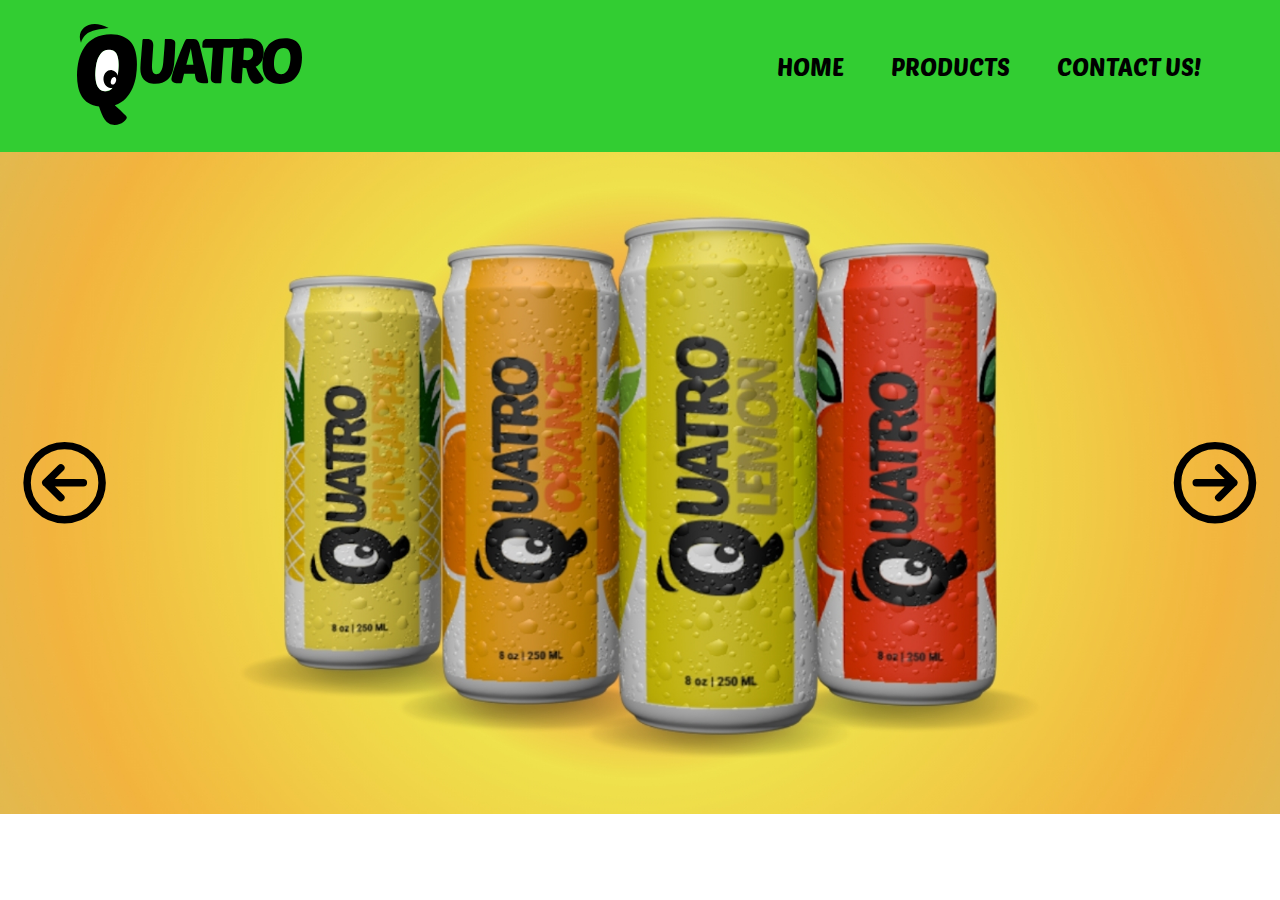
==== index.html @ ce41fed0 "Merge pull request #2 from Tbenipal/dev.tb.bigupdate" ====
<!DOCTYPE html>
<html lang="en">
<head>
    <link rel="preconnect" href="https://fonts.googleapis.com">
    <link rel="preconnect" href="https://fonts.gstatic.com" crossorigin>
    <link href="https://fonts.googleapis.com/css2?family=Poetsen+One&display=swap" rel="stylesheet">
    <link rel="preconnect" href="https://fonts.googleapis.com">
    <link rel="preconnect" href="https://fonts.gstatic.com" crossorigin>
    <link href="https://fonts.googleapis.com/css2?family=Poetsen+One&family=Roboto+Condensed:ital,wght@0,100..900;1,100..900&display=swap" rel="stylesheet">
    <meta charset="UTF-8">
    <meta name="viewport" content="width=device-width, initial-scale=1.0">
    <title>Quatro</title>
    <link href="css/main.css" rel="stylesheet">
    <link href="css/grid.css" rel="stylesheet">    
</head>

<body>
        <nav>
            <div id="nav-menu">
                <label>
                    <img src="images/Logo.svg" alt="Quatro" class="logo">
                </label>
        
                <ul class="main-menu">
                    <li><a href="#">Home</a></li>
                    <li><a href="#">Products</a></li>
                    <li><a href="#">Contact Us!</a></li>
                </ul>
    
                <div class="hamburger">
                    <img src="images/Asset 4.svg" alt="menu">
                </div>
        
                <ul class="mobile-navbar">
                    <img class="close-burger" src="images/close-burger.svg" alt="close">
                    <li class="nav-item"><a href="#" class="nav-link">Home</a></li>
                    <li class="nav-item"><a href="#" class="nav-link">Products</a></li>
                    <li class="nav-item"><a href="#" class="nav-link">Contact Us!</a></li>
                </ul>
            </div>
        </nav>

        <div class="grid-con">
            <div class="col-span-full">
                <div id="slider-container">
                    <div id="image-slider">
                      <img class="slider-image" src="images/Slideshow/Together_1.jpg" alt="All Drinks">
                      <img class="slider-image" src="images/Slideshow/Lemon.jpg" alt="Lemon Slideshow">
                      <img class="slider-image" src="images/Slideshow/Orange.jpg" alt="Orange Slideshow">
                      <img class="slider-image" src="images/Slideshow/Pineapple.jpg" alt="Pineapple Slideshow">
                      <img class="slider-image" src="images/Slideshow/Grapefruit.jpg" alt="Grapefruit Slideshow">
                    </div>
                    <div id="next-img"><img src="images/Next.svg" alt="Next"></div>
                    <div id="prev-img"><img src="images/Previous.svg" alt="Previous"></div>
                </div>

                <div id="item-container">
                    <div id="item-slider">
                      <img class="item-img" src="images/Lemon_Front2.png" alt="All Drinks">
                      <img class="item-img" src="images/Orange_Front2.png" alt="Lemon Slideshow">
                      <img class="item-img" src="images/Pineapple_Front2.png" alt="Orange Slideshow">
                      <img class="item-img" src="images/Grapefruit_Front2.png" alt="Pineapple Slideshow">
                    </div>
                    <div id="next-item"><img src="images/next-item.svg" alt="Next"></div>
                    <div id="prev-item"><img src="images/previous-item.svg" alt="Previous"></div>
                    <div id="btn-1"><h3>View Product!</h3></div>
                </div>
            </div>
        </div>
    <script src="js/main.js"></script>
</body>
</html>
---- css/main.css ----
* {
    text-decoration: none;
    list-style: none;
    box-sizing: border-box;
  }
  
  html, body {
    padding: 0;
    margin: 0;
    height: 100%;
    font-family: "Poetsen One", sans-serif;
    font-weight: 400;
    font-style: normal;
    overflow-x: hidden;
  }
  
  .container {
    position: relative;
  }
  
  .hidden {
    display: none;
  }
  
  .logo {
    width: 30%;
    margin: 20px 30px;
    z-index: 99;
  }
  
  nav {
    justify-content: center;
    background-color: limegreen;
  }
  
  nav ul {
    display: none;
  }
  
  .hamburger {
    width: 7%;
    float: right;
    margin: 30px 35px;
    max-width: 45px;
    cursor: pointer;
  }
  
  .mobile-navbar {
    display: none;
    position: fixed;
    top: 0;
    right: 0;
    height: 100vh;
    width: 225px;
    z-index: 999;
    background-color: limegreen;
    box-shadow: -10px 0 10px rgba(0, 0, 0, 0.1);
    display: none;
    flex-direction: column;
  }
  
  .mobile-navbar li {
    width: 100%;
    list-style-type: none;
  }
  
  .mobile-navbar a {
    width: 100%;
    font-size: 18px;
    color: black;
    text-decoration: none;
    padding: 15px;
    font-family: "Poetsen One", sans-serif;
    font-weight: 400;
    font-style: normal;
    display: block;
    text-align: start;
  }
  
  .mobile-navbar li :hover {
    color: white;
    background-color: black;
    text-decoration: none;
  }
  
  .mobile-navbar.active {
    display: block;
  }
  
  .close-burger {
    width: 30px;
    padding-top: 25px;
    padding-bottom: 25px;
    margin-top: 5px;
    margin-left: 160px;
    cursor: pointer;
  }
  
  #slider-container{
    overflow:hidden;
    position:relative;
    height: auto;
  }
  
  #image-slider{
    position:relative;
    display:flex;
    transition:transform .5s ease-in-out;
    height: 100%;
  }
  
  .slider-image{
    max-width:100%;
    height:auto;
  }
  
  #next-img img {
    position: absolute;
    top: 50%;
    transform: translateY(-50%);
    width: 7%;
    cursor: pointer;
  }
  
  #prev-img img {
    position: absolute;
    top: 50%;
    transform: translateY(-50%);
    width: 7%;
    cursor: pointer;
  }
  
  #prev-img img {
    left: 20px;
  }
  
  #next-img img {
    right: 20px;
  }
  
  #item-container{
    overflow:hidden;
    position:relative;
    height: auto;
    padding-bottom: 100px;
    background-color: limegreen;
  }
  
  #item-slider{
    position:relative;
    display:flex;
    transition:transform .5s ease-in-out;
    height: 100%;
  }
  
  .item-img{
    max-width:100%;
    height:auto;
    display: flex;
  }
  
  #next-item img {
    position: absolute;
    top: 50%;
    transform: translateY(-200%);
    width: 7%;
    cursor: pointer;
  }
  
  #prev-item img {
    position: absolute;
    top: 50%;
    transform: translateY(-200%);
    width: 7%;
    cursor: pointer;
  }
  
  #prev-item img {
    left: 75px;
  }
  
  #next-item img {
    right: 75px;
  }
  
  #btn-1 {
    position: absolute;
    display: flex;
    align-items: center;
    justify-content: center;
    background-color: white;
    color: black;
    width: 200px;
    height: 50px;
    border-radius: 50px;
    margin: 0 auto;
    right: 0;
    left: 0;
  }
  
  #btn-1:hover {
    color: limegreen;
    background-color: black;
    cursor: pointer;
  }
  
  
  
  /* Tablet Grid */
  @media screen and (min-width: 768px) {
    .logo {
      position: relative;
      max-width: 225px;
      margin: 24px 40px;
    }
  
  
    nav ul {
      float: right;
      margin-right: 20px;
      display: block;
    }
  
    nav ul li {
      display: inline-block;
      line-height: 80px;
      margin: 25px 15px;
    }
  
    nav ul li a {
      color: black;
      font-size: 20px;
      padding: 7px;
      border-radius: 3px;
      text-transform: uppercase;
    }
  
    nav ul li a:hover {
      color: white;
      background-color: black;
      padding: 10px;
      transition: .5s;
    }
  
    .mobile-navbar {
      display: none;
    }
  
    .mobile-navbar.active {
      display: none;
    }
  
    .hamburger {
      display: none;
    }
  
    #next-item img {
      position: absolute;
      top: 50%;
      transform: translateY(-150%);
      width: 7%;
      cursor: pointer;
    }
    
    #prev-item img {
      position: absolute;
      top: 50%;
      transform: translateY(-150%);
      width: 7%;
      cursor: pointer;
    }
  
    #prev-item img {
      left: 100px;
    }
    
    #next-item img {
      right: 100px;
    }
    
  
    .item-img {
      max-width: 100%; /* adjust the width to your liking */
      height: auto;
      margin: 0 auto; /* center the image horizontally */
    }
  
    #btn-1 {
      position: absolute;
      display: flex;
      align-items: center;
      justify-content: center;
      background-color: white;
      color: black;
      font-size: 22px;
      width: 250px;
      height: 60px;
      border-radius: 50px;
      margin: 0 auto;
      right: 0;
      left: 0;
    }
    
    #btn-1:hover {
      color: limegreen;
      background-color: black;
      cursor: pointer;
    }
  }
  
  /* Desktop Grid */
  @media screen and (min-width: 1200px) {
  
    .logo {
      position: relative;
      width: 225px;
      left: -125px;
    }
  
    nav ul {
      margin-top: -15px;
    }
  
    nav ul li a {
      color: black;
      font-size: 24px;
      padding: 7px;
      border-radius: 3px;
      text-transform: uppercase;
    }
  
    .main-menu {
      position: relative;
      right: -125px;
    }
  
    #nav-menu {
      background-color: limegreen;
      width: 100%;
      display: flex;
      align-items: center;
      justify-content: space-evenly;
      padding: 0px;
    }
  
    #item-container, #item-slider {
      display: none;
    }
  }
---- css/grid.css ----
/* Grid Styles Outline 
1- General Style
  -Utility Class
2- Mobile Grid Styles
3- Tablet Grid Styles
4- Desktop Grid Styles
5- Extra Large Grid Styles

*/

/* 1. ---General Grid Styles--- */

html {
  box-sizing: border-box;
  scroll-behavior: smooth;
}

*,
*::before,
*::after {
  box-sizing: inherit;
  padding: 0;
  margin: 0;
}

/* ---Utility Classes--- */

.hidden {
  display: none;
}

.hide {
  display: none !important;
}

/* 2. ---Mobile Grid Styles--- */
.full-width-grid-con {
  display: grid;
  grid-template-columns: repeat(4, minmax(0, 1fr));
  grid-column-gap: 12px;
}

.grid-con {
  display: grid;
  grid-template-columns: repeat(4, minmax(0, 1fr));
  grid-column-gap: 12px;
  margin: 0 auto;
}

.col-span-1 {
  grid-column: span 1 / span 1;
}

.col-span-2 {
  grid-column: span 2 / span 2;
}

.col-span-3 {
  grid-column: span 3 / span 3;
}

.col-span-4 {
  grid-column: span 4 / span 4;
}

.col-span-full {
  grid-column: 1/-1;
}

.col-start-1 {
  grid-column-start: 1;
}

.col-start-2 {
  grid-column-start: 2;
}

.col-start-3 {
  grid-column-start: 3;
}

.col-start-4 {
  grid-column-start: 4;
}

.col-start-5 {
  grid-column-start: 5;
}

.col-start-6 {
  grid-column-start: 6;
}

.col-start-7 {
  grid-column-start: 7;
}

.col-start-8 {
  grid-column-start: 8;
}

.col-start-9 {
  grid-column-start: 9;
}

.col-start-10 {
  grid-column-start: 10;
}

.col-start-11 {
  grid-column-start: 11;
}

.col-start-12 {
  grid-column-start: 12;
}

.col-end-1 {
  grid-column-end: 1;
}

.col-end-2 {
  grid-column-end: 2;
}

.col-end-3 {
  grid-column-end: 3;
}

.col-end-4 {
  grid-column-end: 4;
}

.col-end-5 {
  grid-column-end: 5;
}

.col-end-6 {
  grid-column-end: 6;
}

.col-end-7 {
  grid-column-end: 7;
}

.col-end-8 {
  grid-column-end: 8;
}

.col-end-9 {
  grid-column-end: 9;
}

.col-end-10 {
  grid-column-end: 10;
}

.col-end-11 {
  grid-column-end: 11;
}

.col-end-12 {
  grid-column-end: 12;
}

/* 3. ---Tablet Library Grid Styles--- */

@media screen and (min-width: 768px) {
  .full-width-grid-con {
    display: grid;
    grid-template-columns: 1fr minmax(0, 1200px) 1fr;
  }

  .grid-con {
    grid-template-columns: repeat(8, minmax(0, 1fr));
  }

  .m-col-start-1 {
    grid-column-start: 1;
  }

  .m-col-start-2 {
    grid-column-start: 2;
  }

  .m-col-start-3 {
    grid-column-start: 3;
  }

  .m-col-start-4 {
    grid-column-start: 4;
  }

  .m-col-start-5 {
    grid-column-start: 5;
  }

  .m-col-start-6 {
    grid-column-start: 6;
  }

  .m-col-start-7 {
    grid-column-start: 7;
  }

  .m-col-start-8 {
    grid-column-start: 8;
  }

  .m-col-end-1 {
    grid-column-end: 1;
  }

  .m-col-end-2 {
    grid-column-end: 2;
  }

  .m-col-end-3 {
    grid-column-end: 3;
  }

  .m-col-end-4 {
    grid-column-end: 4;
  }

  .m-col-end-5 {
    grid-column-end: 5;
  }

  .m-col-end-6 {
    grid-column-end: 6;
  }

  .m-col-end-7 {
    grid-column-end: 7;
  }

  .m-col-end-8 {
    grid-column-end: 8;
  }

  .m-col-end-9 {
    grid-column-end: 9;
  }
}

/* 4. ---Desktop Library Grid Styles--- */

@media screen and (min-width: 1200px) {
  .grid-con {
    grid-template-columns: repeat(12, minmax(0, 1fr));
  }

  .l-col-start-1 {
    grid-column-start: 1;
  }
  
  .l-col-start-2 {
    grid-column-start: 2;
  }
  
  .l-col-start-3 {
    grid-column-start: 3;
  }

  .l-col-start-4 {
    grid-column-start: 4;
  }

  .l-col-start-5 {
    grid-column-start: 5;
  }

  .l-col-start-6 {
    grid-column-start: 6;
  }

  .l-col-start-7 {
    grid-column-start: 7;
  }

  .l-col-start-8 {
    grid-column-start: 8;
  }

  .l-col-start-9 {
    grid-column-start: 9;
  }

  .l-col-start-10 {
    grid-column-start: 10;
  }

  .l-col-start-11 {
    grid-column-start: 11;
  }

  .l-col-start-12 {
    grid-column-start: 12;
  }

  .l-col-end-1 {
    grid-column-end: 1;
  }

  .l-col-end-2 {
    grid-column-end: 2;
  }

  .l-col-end-3 {
    grid-column-end: 3;
  }

  .l-col-end-4 {
    grid-column-end: 4;
  }

  .l-col-end-5 {
    grid-column-end: 5;
  }

  .l-col-end-6 {
    grid-column-end: 6;
  }

  .l-col-end-7 {
    grid-column-end: 7;
  }

  .l-col-end-8 {
    grid-column-end: 8;
  }

  .l-col-end-9 {
    grid-column-end: 9;
  }

  .l-col-end-10 {
    grid-column-end: 10;
  }

  .l-col-end-11 {
    grid-column-end: 11;
  }

  .l-col-end-12 {
    grid-column-end: 12;
  }
  
  .l-col-end-13 {
    grid-column-end: 13;
  }
}

/* 5. ---X-Large Desktop Library Grid Styles--- */

@media screen and (min-width: 1920px) {
}
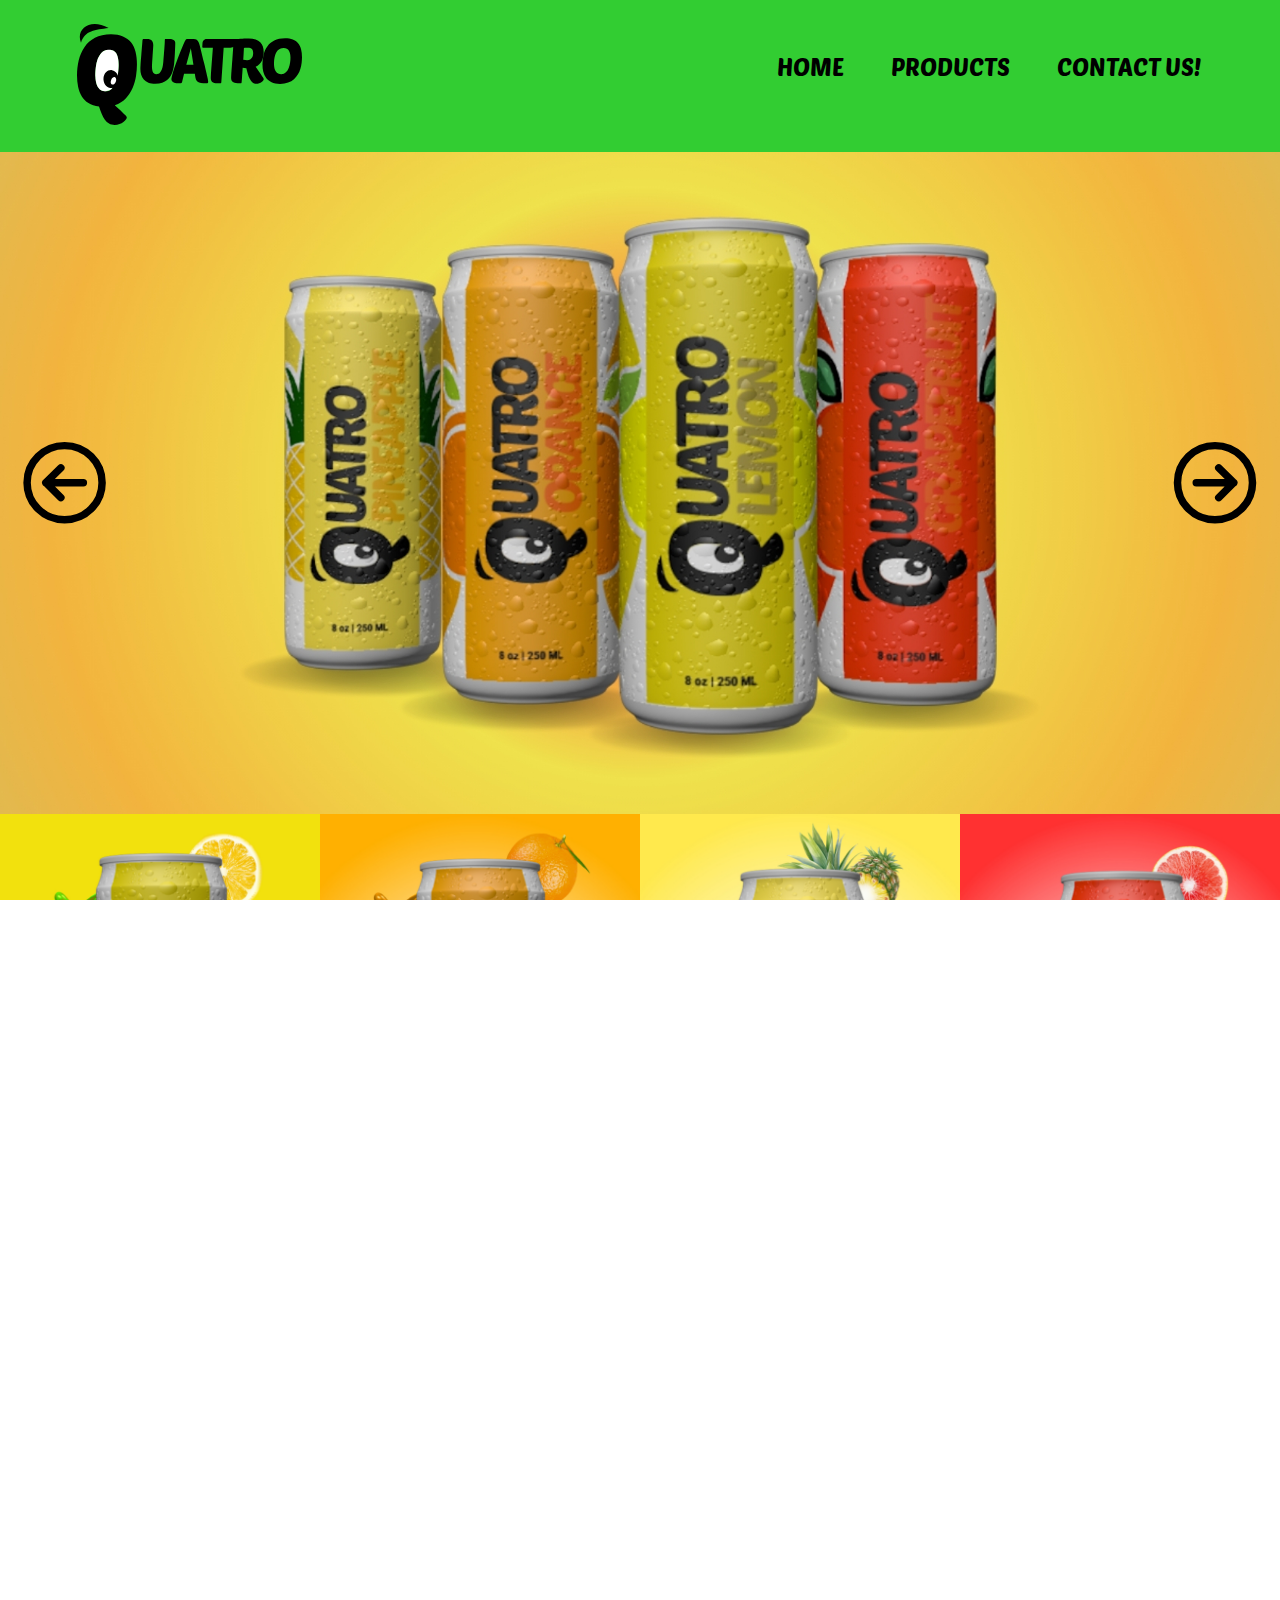
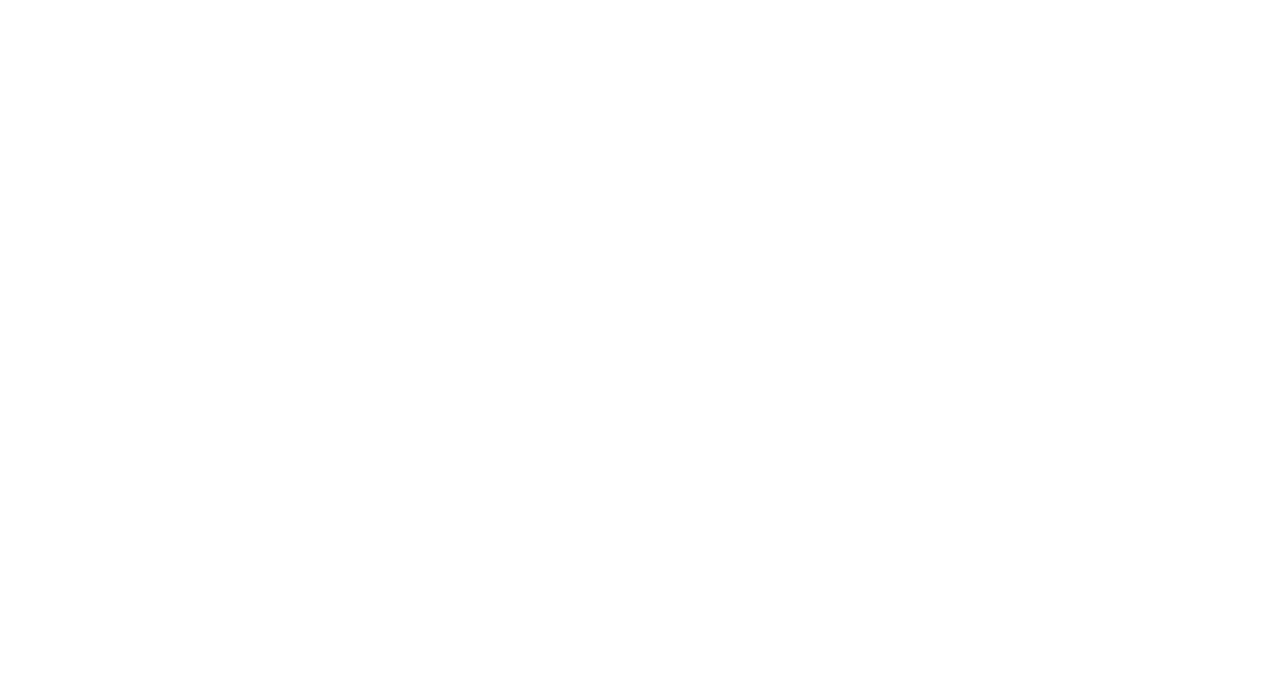
==== commit 1656021c: "Updated folder structure & code" ====
--- a/index.html
+++ b/index.html
@@ -22,9 +22,9 @@
                 </label>
         
                 <ul class="main-menu">
-                    <li><a href="#">Home</a></li>
-                    <li><a href="#">Products</a></li>
-                    <li><a href="#">Contact Us!</a></li>
+                    <li><a href="index.html">Home</a></li>
+                    <li><a href="product.html">Products</a></li>
+                    <li><a href="contact.html">Contact Us!</a></li>
                 </ul>
     
                 <div class="hamburger">
@@ -33,9 +33,9 @@
         
                 <ul class="mobile-navbar">
                     <img class="close-burger" src="images/close-burger.svg" alt="close">
-                    <li class="nav-item"><a href="#" class="nav-link">Home</a></li>
-                    <li class="nav-item"><a href="#" class="nav-link">Products</a></li>
-                    <li class="nav-item"><a href="#" class="nav-link">Contact Us!</a></li>
+                    <li class="nav-item"><a href="index.html" class="nav-link">Home</a></li>
+                    <li class="nav-item"><a href="product.html" class="nav-link">Products</a></li>
+                    <li class="nav-item"><a href="contact.html" class="nav-link">Contact Us!</a></li>
                 </ul>
             </div>
         </nav>
@@ -56,16 +56,41 @@
 
                 <div id="item-container">
                     <div id="item-slider">
-                      <img class="item-img" src="images/Lemon_Front2.png" alt="All Drinks">
-                      <img class="item-img" src="images/Orange_Front2.png" alt="Lemon Slideshow">
-                      <img class="item-img" src="images/Pineapple_Front2.png" alt="Orange Slideshow">
-                      <img class="item-img" src="images/Grapefruit_Front2.png" alt="Pineapple Slideshow">
+                      <img class="item-img" src="images/Lemon_Front2.png" alt="Lemon">
+                      <img class="item-img" src="images/Orange_Front2.png" alt="Orange">
+                      <img class="item-img" src="images/Pineapple_Front2.png" alt="Pineapple">
+                      <img class="item-img" src="images/Grapefruit_Front2.png" alt="Grapefruit">
                     </div>
                     <div id="next-item"><img src="images/next-item.svg" alt="Next"></div>
                     <div id="prev-item"><img src="images/previous-item.svg" alt="Previous"></div>
-                    <div id="btn-1"><h3>View Product!</h3></div>
+                    <div id="btn-1"><a href="product.html"><h3>View Product!</h3></a></div>
+                </div>
+
+                <div id="desktop-container">
+                    <div id="container">
+                        <img class="des-img" src="images/Lemon_Poster.jpg" alt="Lemon">
+                        <img class="des-img" src="images/Orange_Poster.jpg" alt="Orange">
+                        <img class="des-img" src="images/Pineapple_Poster2.jpg" alt="Pineapple">
+                        <img class="des-img" src="images/Grapefruit_Poster.jpg" alt="Grapefruit">
+                    </div>
+                    <a id="btn-2" href="product.html"><h3>View Product!</h3></a>
+                    <a id="btn-3" href="product.html"><h3>View Product!</h3></a>
+                    <a id="btn-4" href="product.html"><h3>View Product!</h3></a>
+                    <a id="btn-5" href="product.html"><h3>View Product!</h3></a>
+                </div>
+
+                <div id="video">
+                    <h2>This is  where  my  Commercial  Ad  will  go!</h2>
+                </div>
+
+                <div id="footer">
+                    <img id="foot-img" src="images/Logo.svg">
+                    <p id="foot-text">
+                        Quatro 2024 | Created by Tapshveer Benipal | All Rights Reserved
+                    </p>
                 </div>
             </div>
+        </div>
         </div>
     <script src="js/main.js"></script>
 </body>
--- a/css/main.css
+++ b/css/main.css
@@ -1,168 +1,298 @@
 * {
-    text-decoration: none;
-    list-style: none;
-    box-sizing: border-box;
-  }
-  
-  html, body {
-    padding: 0;
-    margin: 0;
-    height: 100%;
-    font-family: "Poetsen One", sans-serif;
-    font-weight: 400;
-    font-style: normal;
-    overflow-x: hidden;
-  }
-  
-  .container {
+  text-decoration: none;
+  list-style: none;
+  box-sizing: border-box;
+}
+
+html, body {
+  padding: 0;
+  margin: 0;
+  height: 100%;
+  font-family: "Poetsen One", sans-serif;
+  font-weight: 400;
+  font-style: normal;
+  overflow-x: hidden;
+}
+
+.container {
+  position: relative;
+}
+
+.hidden {
+  display: none;
+}
+
+.logo {
+  width: 30%;
+  margin: 20px 30px;
+  z-index: 99;
+}
+
+nav {
+  justify-content: center;
+  background-color: limegreen;
+}
+
+nav ul {
+  display: none;
+}
+
+.hamburger {
+  width: 7%;
+  float: right;
+  margin: 30px 35px;
+  max-width: 45px;
+  cursor: pointer;
+}
+
+.mobile-navbar {
+  display: none;
+  position: fixed;
+  top: 0;
+  right: 0;
+  height: 100vh;
+  width: 225px;
+  z-index: 999;
+  background-color: limegreen;
+  box-shadow: -10px 0 10px rgba(0, 0, 0, 0.1);
+  display: none;
+  flex-direction: column;
+}
+
+.mobile-navbar li {
+  width: 100%;
+  list-style-type: none;
+}
+
+.mobile-navbar a {
+  width: 100%;
+  font-size: 18px;
+  color: black;
+  text-decoration: none;
+  padding: 15px;
+  font-family: "Poetsen One", sans-serif;
+  font-weight: 400;
+  font-style: normal;
+  display: block;
+  text-align: start;
+}
+
+.mobile-navbar li :hover {
+  color: white;
+  background-color: black;
+  text-decoration: none;
+}
+
+.mobile-navbar.active {
+  display: block;
+}
+
+.close-burger {
+  width: 30px;
+  padding-top: 25px;
+  padding-bottom: 25px;
+  margin-top: 5px;
+  margin-left: 160px;
+  cursor: pointer;
+}
+
+#slider-container{
+  overflow:hidden;
+  position:relative;
+  height: auto;
+}
+
+#image-slider{
+  position:relative;
+  display:flex;
+  transition:transform .5s ease-in-out;
+  height: 100%;
+}
+
+.slider-image{
+  max-width:100%;
+  height:auto;
+}
+
+#next-img img {
+  position: absolute;
+  top: 50%;
+  transform: translateY(-50%);
+  width: 7%;
+  cursor: pointer;
+}
+
+#prev-img img {
+  position: absolute;
+  top: 50%;
+  transform: translateY(-50%);
+  width: 7%;
+  cursor: pointer;
+}
+
+#prev-img img {
+  left: 20px;
+}
+
+#next-img img {
+  right: 20px;
+}
+
+#item-container{
+  overflow:hidden;
+  position:relative;
+  height: auto;
+  padding-bottom: 100px;
+  background-color: limegreen;
+}
+
+#item-slider{
+  position:relative;
+  display:flex;
+  transition:transform .5s ease-in-out;
+  height: 100%;
+}
+
+.item-img{
+  max-width:100%;
+  height:auto;
+  display: flex;
+}
+
+#next-item img {
+  position: absolute;
+  top: 50%;
+  transform: translateY(-200%);
+  width: 7%;
+  cursor: pointer;
+}
+
+#prev-item img {
+  position: absolute;
+  top: 50%;
+  transform: translateY(-200%);
+  width: 7%;
+  cursor: pointer;
+}
+
+#prev-item img {
+  left: 75px;
+}
+
+#next-item img {
+  right: 75px;
+}
+
+#btn-2, #btn-3, #btn-4, #btn-5 {
+  display: none;
+}
+
+#btn-1 a {
+  position: absolute;
+  display: flex;
+  align-items: center;
+  justify-content: center;
+  background-color: white;
+  color: black;
+  width: 200px;
+  height: 60px;
+  border-radius: 50px;
+  margin: 0 auto;
+  right: 0;
+  left: 0;
+}
+
+#btn-1 a:hover {
+  color: limegreen;
+  background-color: black;
+  cursor: pointer;
+}
+
+#desktop-container {
+  display: none;
+}
+
+#video {
+  font-size: 12px;
+  display: flex;
+  justify-content: center;
+  align-items: center;
+  color: black;
+  background-color: gray;
+  width: 100%;
+  height: 300px;
+}
+
+#foot-img {
+  width: 30%;
+  margin-left: 15px;
+}
+
+#foot-text {
+  font-size: 11px;
+  margin-right: 15px;
+}
+
+#footer {
+  display: flex;
+  justify-content: space-between;
+  align-items: center;
+  height: 175px;
+  width: 100%;
+}
+
+/* Tablet Grid */
+@media screen and (min-width: 768px) {
+  .logo {
     position: relative;
-  }
-  
-  .hidden {
-    display: none;
-  }
-  
-  .logo {
-    width: 30%;
-    margin: 20px 30px;
-    z-index: 99;
-  }
-  
-  nav {
-    justify-content: center;
-    background-color: limegreen;
-  }
-  
+    max-width: 225px;
+    margin: 24px 40px;
+  }
+
+
   nav ul {
-    display: none;
-  }
-  
-  .hamburger {
-    width: 7%;
     float: right;
-    margin: 30px 35px;
-    max-width: 45px;
-    cursor: pointer;
-  }
-  
+    margin-right: 20px;
+    display: block;
+  }
+
+  nav ul li {
+    display: inline-block;
+    line-height: 80px;
+    margin: 25px 15px;
+  }
+
+  nav ul li a {
+    color: black;
+    font-size: 20px;
+    padding: 7px;
+    border-radius: 3px;
+    text-transform: uppercase;
+  }
+
+  nav ul li a:hover {
+    color: white;
+    background-color: black;
+    padding: 10px;
+    transition: .5s;
+  }
+
   .mobile-navbar {
     display: none;
-    position: fixed;
-    top: 0;
-    right: 0;
-    height: 100vh;
-    width: 225px;
-    z-index: 999;
-    background-color: limegreen;
-    box-shadow: -10px 0 10px rgba(0, 0, 0, 0.1);
+  }
+
+  .mobile-navbar.active {
     display: none;
-    flex-direction: column;
-  }
-  
-  .mobile-navbar li {
-    width: 100%;
-    list-style-type: none;
-  }
-  
-  .mobile-navbar a {
-    width: 100%;
-    font-size: 18px;
-    color: black;
-    text-decoration: none;
-    padding: 15px;
-    font-family: "Poetsen One", sans-serif;
-    font-weight: 400;
-    font-style: normal;
-    display: block;
-    text-align: start;
-  }
-  
-  .mobile-navbar li :hover {
-    color: white;
-    background-color: black;
-    text-decoration: none;
-  }
-  
-  .mobile-navbar.active {
-    display: block;
-  }
-  
-  .close-burger {
-    width: 30px;
-    padding-top: 25px;
-    padding-bottom: 25px;
-    margin-top: 5px;
-    margin-left: 160px;
-    cursor: pointer;
-  }
-  
-  #slider-container{
-    overflow:hidden;
-    position:relative;
-    height: auto;
-  }
-  
-  #image-slider{
-    position:relative;
-    display:flex;
-    transition:transform .5s ease-in-out;
-    height: 100%;
-  }
-  
-  .slider-image{
-    max-width:100%;
-    height:auto;
-  }
-  
-  #next-img img {
-    position: absolute;
-    top: 50%;
-    transform: translateY(-50%);
-    width: 7%;
-    cursor: pointer;
-  }
-  
-  #prev-img img {
-    position: absolute;
-    top: 50%;
-    transform: translateY(-50%);
-    width: 7%;
-    cursor: pointer;
-  }
-  
-  #prev-img img {
-    left: 20px;
-  }
-  
-  #next-img img {
-    right: 20px;
-  }
-  
-  #item-container{
-    overflow:hidden;
-    position:relative;
-    height: auto;
-    padding-bottom: 100px;
-    background-color: limegreen;
-  }
-  
-  #item-slider{
-    position:relative;
-    display:flex;
-    transition:transform .5s ease-in-out;
-    height: 100%;
-  }
-  
-  .item-img{
-    max-width:100%;
-    height:auto;
-    display: flex;
-  }
-  
+  }
+
+  .hamburger {
+    display: none;
+  }
+
   #next-item img {
     position: absolute;
     top: 50%;
-    transform: translateY(-200%);
+    transform: translateY(-150%);
     width: 7%;
     cursor: pointer;
   }
@@ -170,20 +300,144 @@
   #prev-item img {
     position: absolute;
     top: 50%;
-    transform: translateY(-200%);
+    transform: translateY(-150%);
     width: 7%;
     cursor: pointer;
   }
-  
+
   #prev-item img {
-    left: 75px;
+    left: 100px;
   }
   
   #next-item img {
-    right: 75px;
-  }
-  
+    right: 100px;
+  }
+  
+
+  .item-img {
+    max-width: 100%;
+    height: auto;
+    margin: 0 auto;
+  }
+
+  #btn-1 a {
+    position: absolute;
+    display: flex;
+    align-items: center;
+    justify-content: center;
+    background-color: white;
+    color: black;
+    font-size: 22px;
+    width: 250px;
+    height: 70px;
+    border-radius: 50px;
+    margin: 0 auto;
+    right: 0;
+    left: 0;
+  }
+  
+  #btn-1 a:hover {
+    color: limegreen;
+    background-color: black;
+    cursor: pointer;
+  }
+
+  #video {
+    font-size: 14px;
+    height: 400px;
+  }
+
+  #foot-img {
+    max-width: 225px;
+    margin-left: 25px;
+  }
+
+  #foot-text {
+    font-size: 11px;
+    margin-right: 25px;
+  }
+  
+  #footer {
+    display: flex;
+    justify-content: space-between;
+    align-items: center;
+    height: 175px;
+    width: 100%;
+  }
+}
+
+/* Desktop Grid */
+@media screen and (min-width: 1200px) {
+
+  .logo {
+    position: relative;
+    width: 225px;
+    left: -125px;
+  }
+
+  nav ul {
+    margin-top: -15px;
+  }
+
+  nav ul li a {
+    color: black;
+    font-size: 24px;
+    padding: 7px;
+    border-radius: 3px;
+    text-transform: uppercase;
+  }
+
+  .main-menu {
+    position: relative;
+    right: -125px;
+  }
+
+  #nav-menu {
+    background-color: limegreen;
+    width: 100%;
+    display: flex;
+    align-items: center;
+    justify-content: space-evenly;
+    padding: 0px;
+  }
+
+  #item-container, #item-slider {
+    display: none;
+  }
+
+  #desktop-container {
+    display: flex;
+    justify-content: center;
+    align-items: center;
+    overflow: hidden;
+    position: relative;
+    background-color: limegreen;
+    width: 100%;
+  }
+
+  #container {
+    display: flex;
+    justify-content: space-between;
+    align-items: center;
+    position: relative;
+    width: 100%;
+  }
+
+  .des-img {
+    width: 25%;
+    height: auto;
+  }
+
   #btn-1 {
+    display: none;
+  }
+
+  #btn-1:hover {
+    display: none;
+  }
+
+  
+  #btn-2, #btn-3, #btn-4, #btn-5 {
     position: absolute;
     display: flex;
     align-items: center;
@@ -191,159 +445,80 @@
     background-color: white;
     color: black;
     width: 200px;
-    height: 50px;
+    height: 60px;
     border-radius: 50px;
-    margin: 0 auto;
-    right: 0;
-    left: 0;
-  }
-  
-  #btn-1:hover {
-    color: limegreen;
+    top: 90%;
+    transform: translateY(-50%);
+  }
+
+  #btn-2:hover {
+    color: yellow;
     background-color: black;
     cursor: pointer;
-  }
-  
-  
-  
-  /* Tablet Grid */
-  @media screen and (min-width: 768px) {
-    .logo {
-      position: relative;
-      max-width: 225px;
-      margin: 24px 40px;
-    }
-  
-  
-    nav ul {
-      float: right;
-      margin-right: 20px;
-      display: block;
-    }
-  
-    nav ul li {
-      display: inline-block;
-      line-height: 80px;
-      margin: 25px 15px;
-    }
-  
-    nav ul li a {
-      color: black;
-      font-size: 20px;
-      padding: 7px;
-      border-radius: 3px;
-      text-transform: uppercase;
-    }
-  
-    nav ul li a:hover {
-      color: white;
-      background-color: black;
-      padding: 10px;
-      transition: .5s;
-    }
-  
-    .mobile-navbar {
-      display: none;
-    }
-  
-    .mobile-navbar.active {
-      display: none;
-    }
-  
-    .hamburger {
-      display: none;
-    }
-  
-    #next-item img {
-      position: absolute;
-      top: 50%;
-      transform: translateY(-150%);
-      width: 7%;
-      cursor: pointer;
-    }
-    
-    #prev-item img {
-      position: absolute;
-      top: 50%;
-      transform: translateY(-150%);
-      width: 7%;
-      cursor: pointer;
-    }
-  
-    #prev-item img {
-      left: 100px;
-    }
-    
-    #next-item img {
-      right: 100px;
-    }
-    
-  
-    .item-img {
-      max-width: 100%; /* adjust the width to your liking */
-      height: auto;
-      margin: 0 auto; /* center the image horizontally */
-    }
-  
-    #btn-1 {
-      position: absolute;
-      display: flex;
-      align-items: center;
-      justify-content: center;
-      background-color: white;
-      color: black;
-      font-size: 22px;
-      width: 250px;
-      height: 60px;
-      border-radius: 50px;
-      margin: 0 auto;
-      right: 0;
-      left: 0;
-    }
-    
-    #btn-1:hover {
-      color: limegreen;
-      background-color: black;
-      cursor: pointer;
-    }
-  }
-  
-  /* Desktop Grid */
-  @media screen and (min-width: 1200px) {
-  
-    .logo {
-      position: relative;
-      width: 225px;
-      left: -125px;
-    }
-  
-    nav ul {
-      margin-top: -15px;
-    }
-  
-    nav ul li a {
-      color: black;
-      font-size: 24px;
-      padding: 7px;
-      border-radius: 3px;
-      text-transform: uppercase;
-    }
-  
-    .main-menu {
-      position: relative;
-      right: -125px;
-    }
-  
-    #nav-menu {
-      background-color: limegreen;
-      width: 100%;
-      display: flex;
-      align-items: center;
-      justify-content: space-evenly;
-      padding: 0px;
-    }
-  
-    #item-container, #item-slider {
-      display: none;
-    }
-  }+    transform: scale(1.1);
+    top: 85%;
+  }
+
+  #btn-3:hover {
+    color: orange;
+    background-color: black;
+    cursor: pointer;
+    transform: scale(1.1);
+    top: 85%;
+  }
+
+  #btn-4:hover {
+    color: greenyellow;
+    background-color: black;
+    cursor: pointer;
+    transform: scale(1.1);
+    top: 85%;
+  }
+
+  #btn-5:hover {
+    color: red;
+    background-color: black;
+    cursor: pointer;
+    transform: scale(1.1);
+    top: 85%;
+  }
+
+  
+  #btn-2 {
+    left: calc(12.5% - 100px);
+  }
+
+  #btn-3 {
+    left: calc(37.5% - 100px);
+  }
+
+  #btn-4 {
+    left: calc(62.5% - 100px);
+  }
+
+  #btn-5 {
+    left: calc(87.5% - 100px);
+  }
+
+  #video {
+    height:800px;
+  }
+
+  #foot-img {
+    width: 30%;
+    margin-left: 50px;
+  }
+  
+  #foot-text {
+    font-size: 14px;
+    margin-right: 50px;
+  }
+  
+  #footer {
+    display: flex;
+    justify-content: space-between;
+    align-items: center;
+    height: 175px;
+    width: 100%;
+  }
+}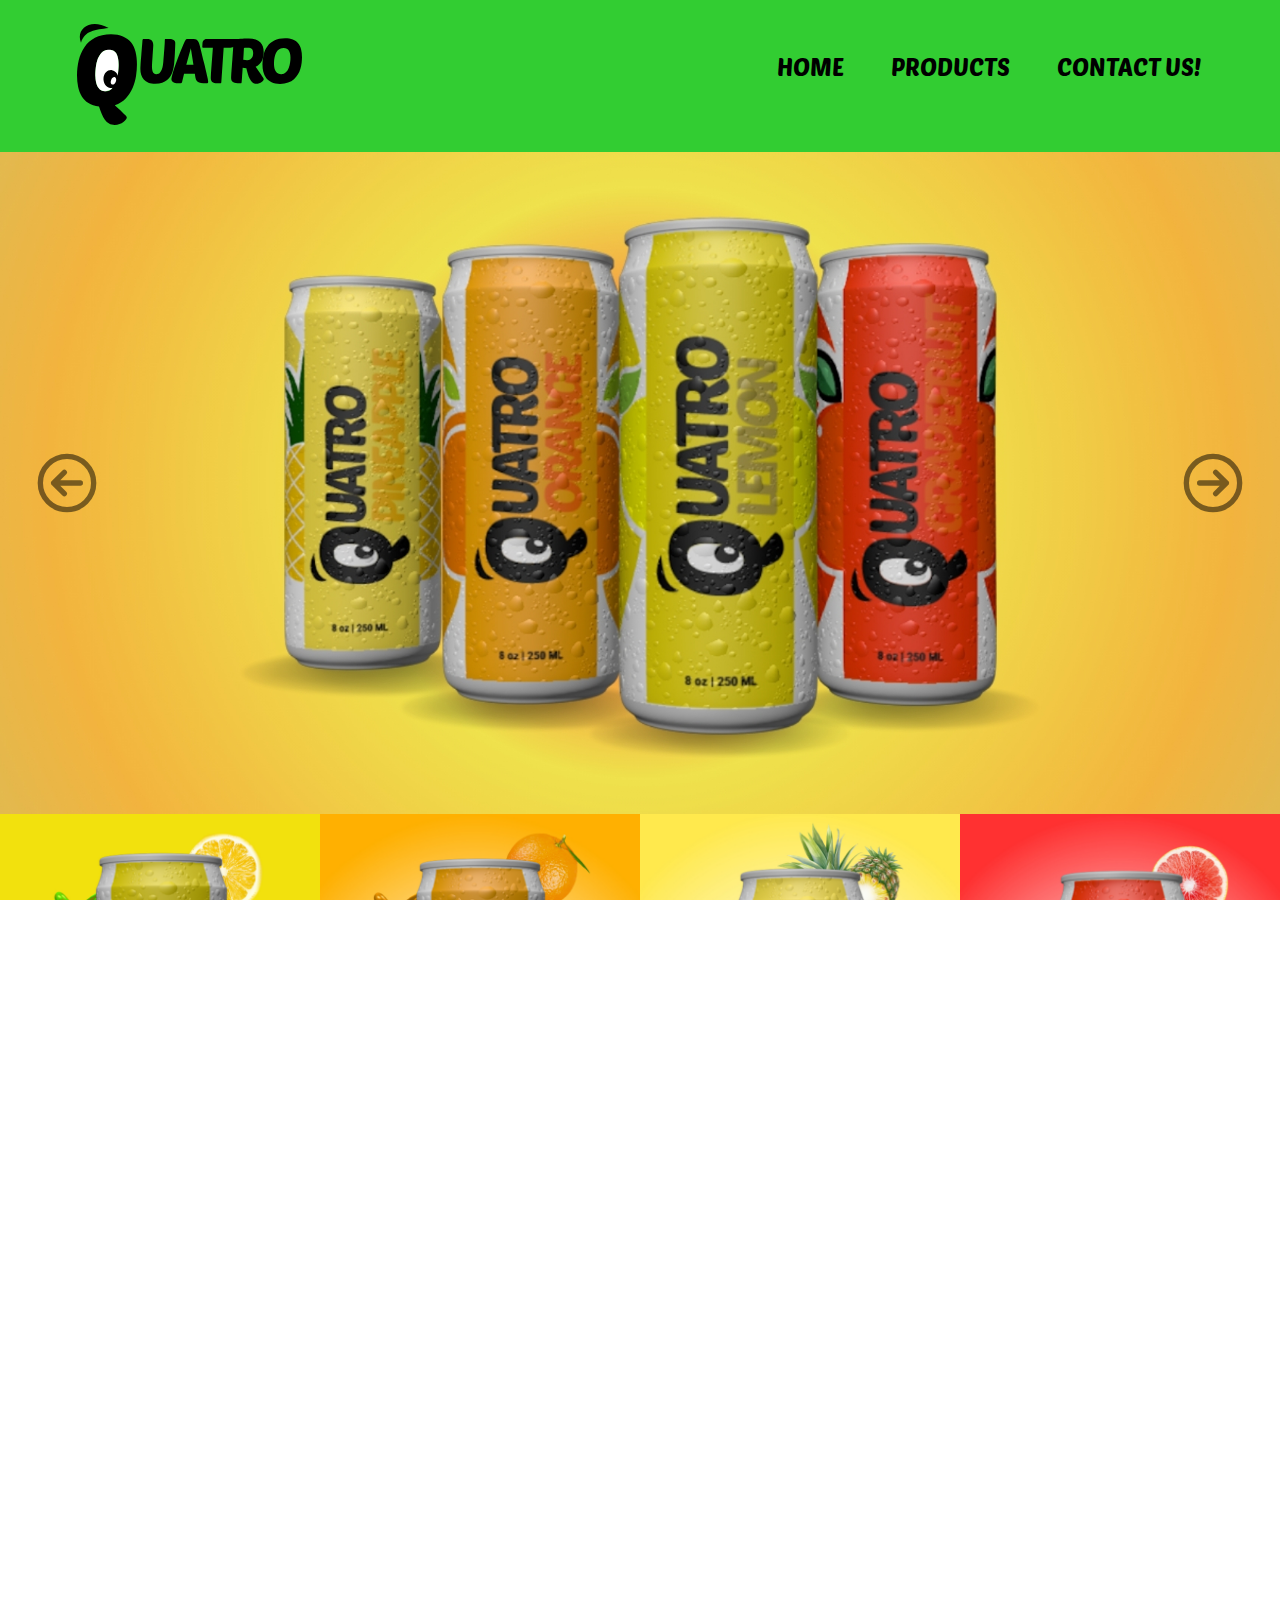
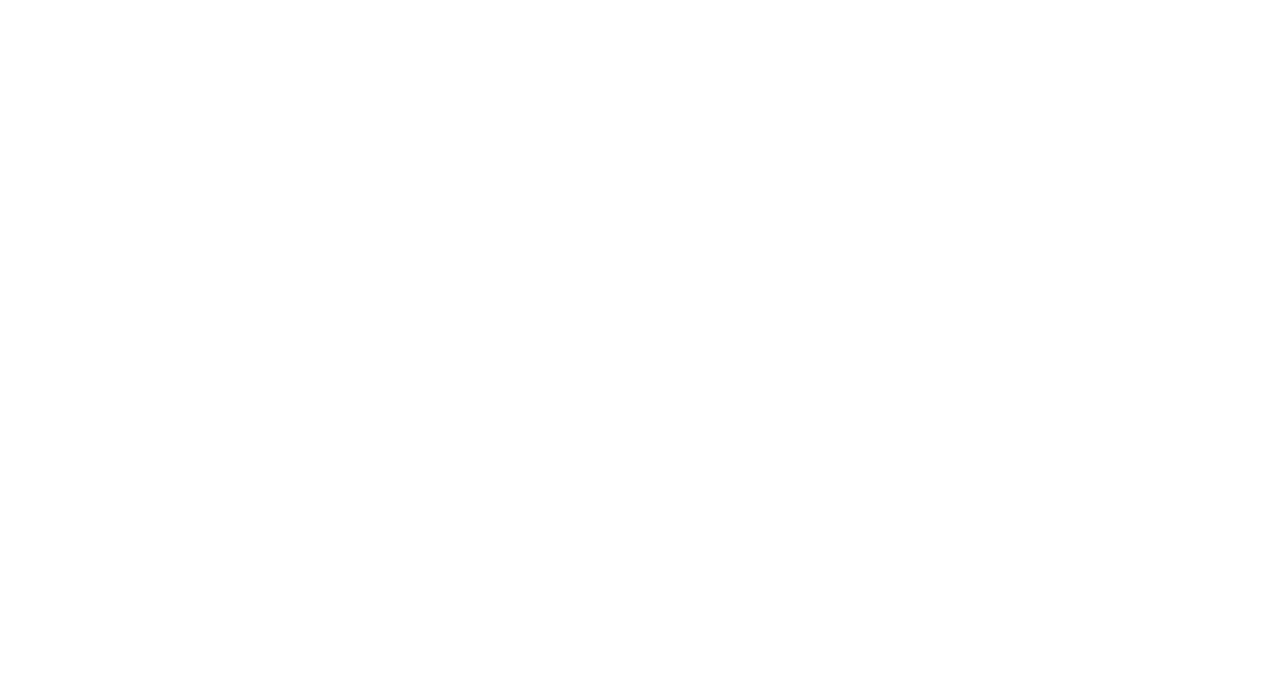
==== commit d63d5a97: "Updated CSS" ====
--- a/index.html
+++ b/index.html
@@ -86,7 +86,8 @@
                 <div id="footer">
                     <img id="foot-img" src="images/Logo.svg">
                     <p id="foot-text">
-                        Quatro 2024 | Created by Tapshveer Benipal | All Rights Reserved
+                        Quatro 2024 | Created by Tapshveer Benipal 
+                        <br> | All Rights Reserved
                     </p>
                 </div>
             </div>
--- a/css/main.css
+++ b/css/main.css
@@ -118,16 +118,28 @@
   position: absolute;
   top: 50%;
   transform: translateY(-50%);
-  width: 7%;
-  cursor: pointer;
+  width: 5%;
+  cursor: pointer;
+  margin-right: 15px;
+  opacity: .5;
+}
+
+#next-img img:hover {
+  opacity: 1;
 }
 
 #prev-img img {
   position: absolute;
   top: 50%;
   transform: translateY(-50%);
-  width: 7%;
-  cursor: pointer;
+  width: 5%;
+  cursor: pointer;
+  margin-left: 15px;
+  opacity: .5;
+}
+
+#prev-img img:hover {
+  opacity: 1;
 }
 
 #prev-img img {
@@ -165,6 +177,12 @@
   transform: translateY(-200%);
   width: 7%;
   cursor: pointer;
+  margin-right: 25px;
+  opacity: .5;
+}
+
+#next-item img:hover {
+  opacity: 1;
 }
 
 #prev-item img {
@@ -173,6 +191,12 @@
   transform: translateY(-200%);
   width: 7%;
   cursor: pointer;
+  margin-left: 25px;
+  opacity: .5;
+}
+
+#prev-item img:hover {
+  opacity: 1;
 }
 
 #prev-item img {
@@ -206,6 +230,7 @@
   color: limegreen;
   background-color: black;
   cursor: pointer;
+  transform: scale(1.1);
 }
 
 #desktop-container {
@@ -225,12 +250,12 @@
 
 #foot-img {
   width: 30%;
-  margin-left: 15px;
+  margin-left: 25px;
 }
 
 #foot-text {
-  font-size: 11px;
-  margin-right: 15px;
+  font-size: 10px;
+  margin-right: 25px;
 }
 
 #footer {
@@ -484,6 +509,7 @@
   }
 
   
+
   #btn-2 {
     left: calc(12.5% - 100px);
   }
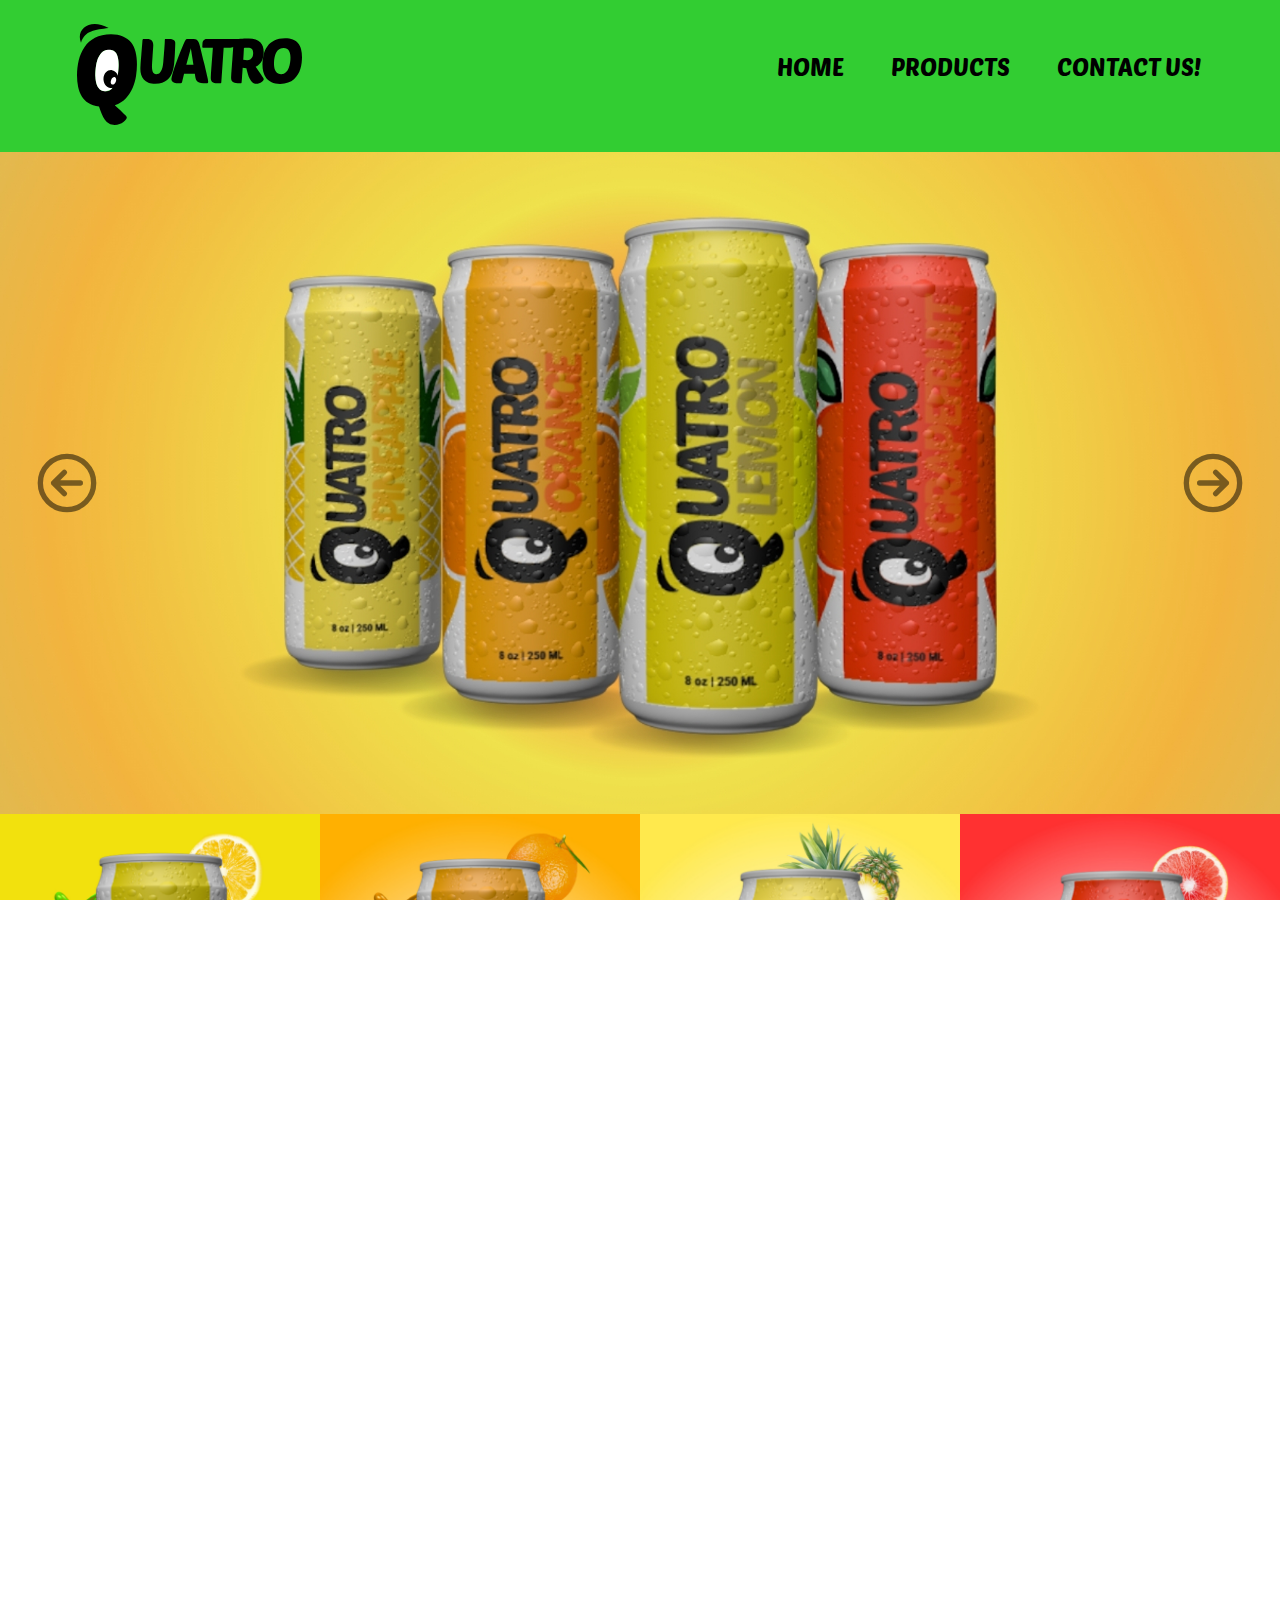
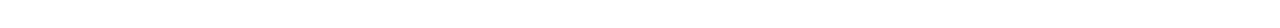
==== commit 85455f14: "Added the video" ====
--- a/index.html
+++ b/index.html
@@ -18,7 +18,7 @@
         <nav>
             <div id="nav-menu">
                 <label>
-                    <img src="images/Logo.svg" alt="Quatro" class="logo">
+                    <a href="index.html"><img src="images/Logo.svg" alt="Quatro" class="logo"></a>
                 </label>
         
                 <ul class="main-menu">
@@ -67,24 +67,32 @@
                 </div>
 
                 <div id="desktop-container">
-                    <div id="container">
-                        <img class="des-img" src="images/Lemon_Poster.jpg" alt="Lemon">
-                        <img class="des-img" src="images/Orange_Poster.jpg" alt="Orange">
-                        <img class="des-img" src="images/Pineapple_Poster2.jpg" alt="Pineapple">
-                        <img class="des-img" src="images/Grapefruit_Poster.jpg" alt="Grapefruit">
+                    <div id="des-container">
+                        <div class="image-container">
+                            <img class="des-img" src="images/Lemon_Poster.jpg" alt="Lemon">
+                            <a id="btn-2" href="product.html" class="btn"><h3>View Product!</h3></a>
+                        </div>
+                        <div class="image-container">
+                            <img class="des-img" src="images/Orange_Poster.jpg" alt="Orange">
+                            <a id="btn-3" href="product.html" class="btn"><h3>View Product!</h3></a>
+                        </div>
+                        <div class="image-container">
+                            <img class="des-img" src="images/Pineapple_Poster2.jpg" alt="Pineapple">
+                            <a id="btn-4" href="product.html" class="btn"><h3>View Product!</h3></a>
+                        </div>
+                        <div class="image-container">
+                            <img class="des-img" src="images/Grapefruit_Poster.jpg" alt="Grapefruit">
+                            <a id="btn-5" href="product.html" class="btn"><h3>View Product!</h3></a>
+                        </div>
                     </div>
-                    <a id="btn-2" href="product.html"><h3>View Product!</h3></a>
-                    <a id="btn-3" href="product.html"><h3>View Product!</h3></a>
-                    <a id="btn-4" href="product.html"><h3>View Product!</h3></a>
-                    <a id="btn-5" href="product.html"><h3>View Product!</h3></a>
                 </div>
 
-                <div id="video">
-                    <h2>This is  where  my  Commercial  Ad  will  go!</h2>
+                <div id="quatro-video">
+                    <video id="video" src="video/Final_Video.mp4" controls></video>
                 </div>
 
                 <div id="footer">
-                    <img id="foot-img" src="images/Logo.svg">
+                    <img id="foot-img" src="images/Logo.svg" alt="Logo">
                     <p id="foot-text">
                         Quatro 2024 | Created by Tapshveer Benipal 
                         <br> | All Rights Reserved
@@ -92,7 +100,7 @@
                 </div>
             </div>
         </div>
-        </div>
+
     <script src="js/main.js"></script>
 </body>
 </html>--- a/css/main.css
+++ b/css/main.css
@@ -96,22 +96,22 @@
   cursor: pointer;
 }
 
-#slider-container{
-  overflow:hidden;
-  position:relative;
+#slider-container {
+  overflow: hidden;
+  position: relative;
   height: auto;
 }
 
-#image-slider{
-  position:relative;
-  display:flex;
-  transition:transform .5s ease-in-out;
+#image-slider {
+  position: relative;
+  display: flex;
+  transition: transform 0.5s ease-in-out;
   height: 100%;
 }
 
-.slider-image{
-  max-width:100%;
-  height:auto;
+.slider-image {
+  max-width: 100%;
+  height: auto;
 }
 
 #next-img img {
@@ -121,7 +121,7 @@
   width: 5%;
   cursor: pointer;
   margin-right: 15px;
-  opacity: .5;
+  opacity: 0.5;
 }
 
 #next-img img:hover {
@@ -135,7 +135,7 @@
   width: 5%;
   cursor: pointer;
   margin-left: 15px;
-  opacity: .5;
+  opacity: 0.5;
 }
 
 #prev-img img:hover {
@@ -150,24 +150,24 @@
   right: 20px;
 }
 
-#item-container{
-  overflow:hidden;
-  position:relative;
+#item-container {
+  overflow: hidden;
+  position: relative;
   height: auto;
   padding-bottom: 100px;
   background-color: limegreen;
 }
 
-#item-slider{
-  position:relative;
-  display:flex;
-  transition:transform .5s ease-in-out;
+#item-slider {
+  position: relative;
+  display: flex;
+  transition: transform 0.5s ease-in-out;
   height: 100%;
 }
 
-.item-img{
-  max-width:100%;
-  height:auto;
+.item-img {
+  max-width: 100%;
+  height: auto;
   display: flex;
 }
 
@@ -178,7 +178,7 @@
   width: 7%;
   cursor: pointer;
   margin-right: 25px;
-  opacity: .5;
+  opacity: 0.5;
 }
 
 #next-item img:hover {
@@ -192,7 +192,7 @@
   width: 7%;
   cursor: pointer;
   margin-left: 25px;
-  opacity: .5;
+  opacity: 0.5;
 }
 
 #prev-item img:hover {
@@ -207,7 +207,19 @@
   right: 75px;
 }
 
-#btn-2, #btn-3, #btn-4, #btn-5 {
+#desktop-container .image-container {
+  position: relative;
+  display: inline-block;
+  width: 25%;
+}
+
+#desktop-container .image-container img {
+  width: 100%;
+  height: auto;
+  display: block;
+}
+
+#desktop-container .image-container .btn {
   display: none;
 }
 
@@ -238,14 +250,10 @@
 }
 
 #video {
-  font-size: 12px;
-  display: flex;
   justify-content: center;
   align-items: center;
-  color: black;
-  background-color: gray;
   width: 100%;
-  height: 300px;
+  margin: 0 auto;
 }
 
 #foot-img {
@@ -274,7 +282,6 @@
     margin: 24px 40px;
   }
 
-
   nav ul {
     float: right;
     margin-right: 20px;
@@ -299,7 +306,7 @@
     color: white;
     background-color: black;
     padding: 10px;
-    transition: .5s;
+    transition: 0.5s;
   }
 
   .mobile-navbar {
@@ -321,7 +328,7 @@
     width: 7%;
     cursor: pointer;
   }
-  
+
   #prev-item img {
     position: absolute;
     top: 50%;
@@ -333,11 +340,10 @@
   #prev-item img {
     left: 100px;
   }
-  
+
   #next-item img {
     right: 100px;
   }
-  
 
   .item-img {
     max-width: 100%;
@@ -360,16 +366,24 @@
     right: 0;
     left: 0;
   }
-  
+
   #btn-1 a:hover {
     color: limegreen;
     background-color: black;
     cursor: pointer;
   }
 
+  #quatro-video {
+    display: flex;
+    justify-content: center;
+    align-items: center;
+    width: 100%;
+    margin: 0 auto;
+  }
+
   #video {
-    font-size: 14px;
-    height: 400px;
+    width: 100%;
+    height: auto;
   }
 
   #foot-img {
@@ -381,7 +395,7 @@
     font-size: 11px;
     margin-right: 25px;
   }
-  
+
   #footer {
     display: flex;
     justify-content: space-between;
@@ -393,7 +407,6 @@
 
 /* Desktop Grid */
 @media screen and (min-width: 1200px) {
-
   .logo {
     position: relative;
     width: 225px;
@@ -440,7 +453,7 @@
     width: 100%;
   }
 
-  #container {
+  #des-container {
     display: flex;
     justify-content: space-between;
     align-items: center;
@@ -461,8 +474,7 @@
     display: none;
   }
 
-  
-  #btn-2, #btn-3, #btn-4, #btn-5 {
+  #desktop-container .image-container .btn {
     position: absolute;
     display: flex;
     align-items: center;
@@ -472,74 +484,57 @@
     width: 200px;
     height: 60px;
     border-radius: 50px;
-    top: 90%;
-    transform: translateY(-50%);
-  }
-
-  #btn-2:hover {
+    top: 85%;
+    left: 50%;
+    transform: translateX(-50%);
+  }
+
+  #desktop-container .image-container #btn-2:hover {
     color: yellow;
     background-color: black;
     cursor: pointer;
-    transform: scale(1.1);
+    transform: translateX(-50%) scale(1.1);
     top: 85%;
   }
 
-  #btn-3:hover {
+  #desktop-container .image-container #btn-3:hover {
     color: orange;
     background-color: black;
     cursor: pointer;
-    transform: scale(1.1);
+    transform: translateX(-50%) scale(1.1);
     top: 85%;
   }
 
-  #btn-4:hover {
+  #desktop-container .image-container #btn-4:hover {
     color: greenyellow;
     background-color: black;
     cursor: pointer;
-    transform: scale(1.1);
+    transform: translateX(-50%) scale(1.1);
     top: 85%;
   }
 
-  #btn-5:hover {
+  #desktop-container .image-container #btn-5:hover {
     color: red;
     background-color: black;
     cursor: pointer;
-    transform: scale(1.1);
+    transform: translateX(-50%) scale(1.1);
     top: 85%;
   }
 
-  
-
-  #btn-2 {
-    left: calc(12.5% - 100px);
-  }
-
-  #btn-3 {
-    left: calc(37.5% - 100px);
-  }
-
-  #btn-4 {
-    left: calc(62.5% - 100px);
-  }
-
-  #btn-5 {
-    left: calc(87.5% - 100px);
-  }
-
   #video {
-    height:800px;
+    height: 800px;
   }
 
   #foot-img {
     width: 30%;
     margin-left: 50px;
   }
-  
+
   #foot-text {
     font-size: 14px;
     margin-right: 50px;
   }
-  
+
   #footer {
     display: flex;
     justify-content: space-between;
@@ -547,4 +542,17 @@
     height: 175px;
     width: 100%;
   }
+
+  #quatro-video {
+    display: flex;
+    justify-content: center;
+    align-items: center;
+    width: 100%;
+    margin: 0 auto;
+  }
+
+  #video {
+    width: 100%;
+    height: auto;
+  }
 }